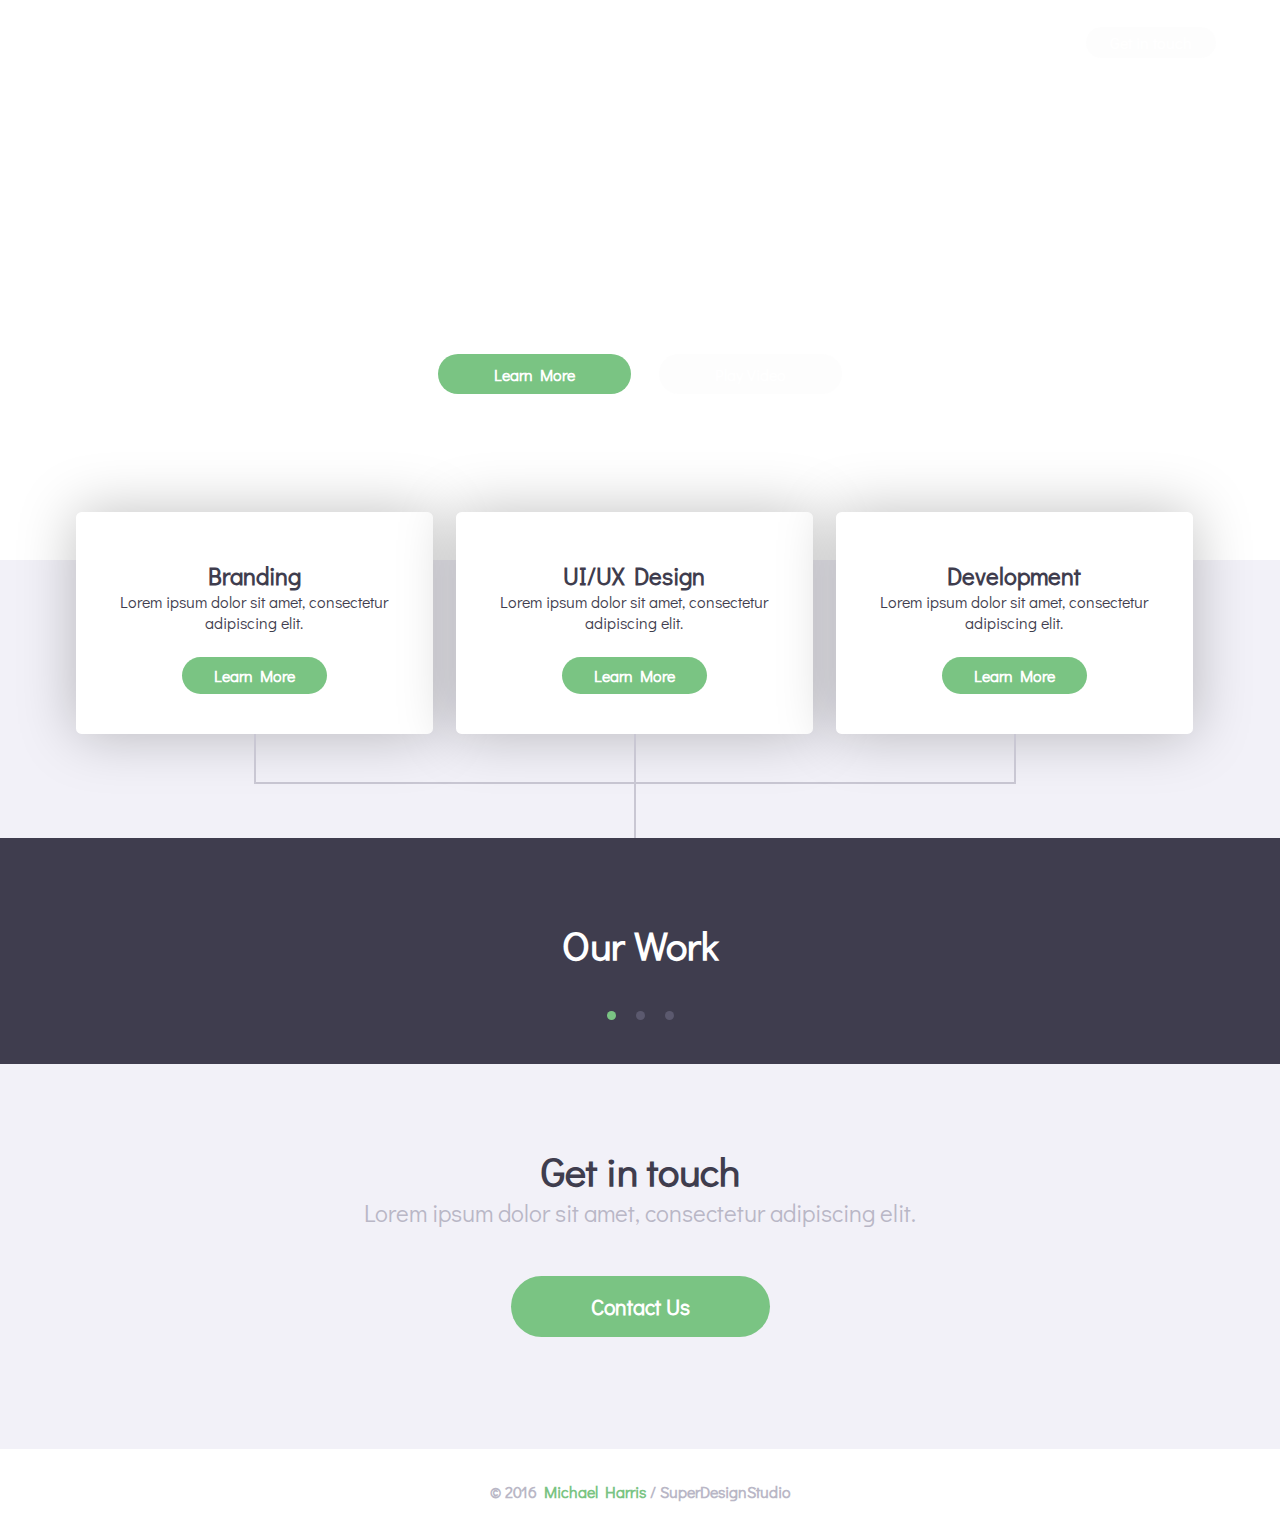
==== agency.html @ 667b6461 "Added styles and angecy project" ====
<!DOCTYPE html>
<html>
    <head>
        <meta charset="utf-8">
        <title>SuperMegaAwesome Landing Page</title>
        <link rel="stylesheet" href="css/normalize.css">
        <link href='https://fonts.googleapis.com/css?family=Didact+Gothic' rel='stylesheet' type='text/css'>
        <link rel="stylesheet" href="css/agency/styles.css" >
    </head>

    <body>
        <section id="banner">
            <div class="wrapper">
                <header>
                    <p id="logo">Super<span>Design</span>Studio</p>

                    <nav>
                        <a href="#">Home</a>
                        <a href="#">Portfolio</a>
                        <a href="#">Services</a>
                        <a href="#" class="button button_secondary button_small">Get in touch</a>
                    </nav>
                </header>

                <div class="content">
                    <h1 class="title">We create beautiful products</h1>
                    <h2 class="sub_title">Lorem ipsum dolor sit amet, consectetur adipiscing elit. In congue ex ac orci faucibus, quis venenatis tellus lacinia. </h2>
                    <div class="button_wrapper">
                        <a href="#" class="button button_highlight">Learn More</a>
                        <a href="#" class="button button_secondary">Play Video</a>
                    </div>
                </div>
            </div>
        </section>
        <section id="services" class="cf">
            <div class="wrapper">
                <div class="service">
                    <h3>Branding</h3>
                    <p>
                        Lorem ipsum dolor sit amet, consectetur adipiscing elit.
                    </p>
                    <a href="#" class="button button_highlight button_small">Learn More</a>
                </div>
                <div class="service middle">
                    <h3>UI/UX Design</h3>
                    <p>
                        Lorem ipsum dolor sit amet, consectetur adipiscing elit.
                    </p>
                    <a href="#" class="button button_highlight button_small">Learn More</a>
                </div>
                <div class="service">
                    <h3>Development</h3>
                    <p>
                        Lorem ipsum dolor sit amet, consectetur adipiscing elit.
                    </p>
                    <a href="#" class="button button_highlight button_small">Learn More</a>
                </div>
            </div>
        </section>
        <section id="past_work">
            <div class="wrapper">
                <h2 class="title">Our Work</h2>
                <ul id="slider_buttons">
                    <a href="#">
                        <li class="current"></li>
                    </a>
                    <a href="#">
                        <li></li>
                    </a>
                    <a href="#">
                        <li></li>
                    </a>
                </ul>
            </div>
        </section>
        <section id="contact">
            <div class="wrapper">
                <h2 class="title">Get in touch</h2>
                <p class="sub_title">
                    Lorem ipsum dolor sit amet, consectetur adipiscing elit.
                </p>
                <a href="#" class="button button_highlight button_large">Contact Us</a>
            </div>
        </section>
        <footer>
            <p class="copyright">
                &copy; 2016 <a href="#">Michael Harris</a> / SuperDesignStudio
            </p>
        </footer>
    </body>
</html>
---- css/agency/styles.css ----
* {
  box-sizing: border-box; }

body {
  font-family: "Didact Gothic", sans-serif;
  -webkit-font-smoothing: antialiased; }

.wrapper {
  width: 1440px;
  max-width: 90%;
  margin: 0 auto; }

.button {
  outline: none;
  border-radius: 2rem;
  padding: 0.6rem 3.5rem;
  font-weight: 700;
  color: #fff;
  text-decoration: none;
  text-align: center; }

.button_highlight {
  background: #7ac483; }

.button_secondary {
  background: rgba(250, 250, 250, 0.35); }

.button_small {
  padding: 0.3rem 1.5rem; }

.button_large {
  padding: 1rem 5rem;
  font-size: 1.35rem; }

.cf:after,
.cf:before {
  content: "";
  display: table; }

.cf:after {
  clear: both; }

#banner {
  background-image: url(../images/banner_background.jpeg);
  background-repeat: no-repeat;
  background-size: cover; }
  #banner header {
    padding: 2rem 0; }
  #banner #logo {
    color: #fff;
    font-weight: 700;
    font-size: 1.35em;
    float: left;
    margin: 0; }
    #banner #logo span {
      font-weight: 400; }
  #banner nav {
    float: right; }
    #banner nav a {
      color: #fff;
      font-weight: 700;
      text-decoration: none;
      margin-left: 2rem; }
  #banner .content {
    padding: 4rem 0 8rem 0; }
    #banner .content .title, #banner .content .sub_title {
      color: #fff;
      text-align: center; }
    #banner .content .title {
      font-size: 3.5rem;
      margin: 0; }
    #banner .content .sub_title {
      font-weight: 400;
      font-size: 1.35rem;
      width: 500px;
      margin: 0 auto 2rem auto;
      line-height: 1.75; }
    #banner .content .button_wrapper {
      text-align: center;
      margin: 3rem 0; }
      #banner .content .button_wrapper .button {
        margin: 0 0.75rem; }

#services {
  background: #f2f1f8;
  padding: 2rem 0 6.5rem 0;
  position: relative; }
  #services .service {
    background: #fff;
    width: 31%;
    float: left;
    margin: -5rem 1% 0 1%;
    padding: 3rem 2.5%;
    text-align: center;
    position: relative;
    -webkit-box-shadow: 0 0 57px 0 rgba(4, 6, 1, 0.25);
    -moz-box-shadow: 0 0 57px 0 rgba(4, 6, 1, 0.25);
    box-shadow: 0 0 57px 0 rgba(4, 6, 1, 0.25);
    border-radius: 0.35rem; }
    #services .service h3 {
      margin: 0;
      font-size: 1.5rem;
      color: #3f3d4e; }
    #services .service p {
      margin: 0 0 2rem 0;
      color: #3f3d4e; }
    #services .service .button {
      padding: 0.5rem 2rem; }
    #services .service:after {
      content: "";
      position: absolute;
      left: 50%;
      bottom: -50px;
      height: 50px;
      border-left: 2px solid #c9c7d3; }
  #services .middle:after {
    bottom: -105px;
    height: 105px; }
  #services:before {
    content: "";
    position: absolute;
    left: 50%;
    bottom: 54px;
    border-top: 2px solid #c9c7d3;
    width: 59.5%;
    margin-left: -30.1%; }

#past_work {
  background: #3f3d4e;
  padding: 5rem 25rem 0;
  text-align: center;
  position: relative;
  overflow: hidden; }
  #past_work .title {
    color: #fff;
    font-size: 2.5rem;
    margin: 0 0 0.75rem 0; }
  #past_work .logos {
    width: 705px;
    max-width: 95%; }
  #past_work #slider_buttons {
    list-style: none;
    padding: 0;
    margin: 2rem 0; }
    #past_work #slider_buttons a {
      text-decoration: none; }
    #past_work #slider_buttons li {
      width: 9px;
      height: 9px;
      margin: 0.5rem;
      position: relative;
      border-radius: 100%;
      display: inline-block;
      background-color: #5b596e;
      transition: background 0.4s ease-in-out; }
      #past_work #slider_buttons li:hover {
        background: #7ac483; }
    #past_work #slider_buttons .current {
      background: #7ac483; }
  #past_work #slider {
    list-style: none; }
    #past_work #slider li {
      width: 600px;
      height: 375px;
      overflow: hidden;
      background-color: #fff;
      -webkit-box-shadow: 0 0 57px 0 rgba(4, 5, 9, 0.25);
      -moz-box-shadow: 0 0 57px 0 rgba(4, 5, 9, 0.25);
      box-shadow: 0 0 57px 0 rgba(4, 5, 9, 0.25);
      position: absolute;
      z-index: 3;
      border-radius: 35rem 0.35rem 0 0; }

#contact {
  background: #f2f1f8;
  padding: 5rem 0 8rem 0;
  text-align: center; }
  #contact .title {
    font-size: 2.5rem;
    color: #3f3d4e;
    margin: 0; }
  #contact .sub_title {
    font-size: 1.5rem;
    color: #b9b7c6;
    width: 600px;
    max-width: 100%;
    display: block;
    margin: 0 auto 4rem auto; }

footer {
  padding: 1rem 0; }
  footer .copyright {
    text-align: center;
    font-weight: 700;
    color: #b9b7c6; }
    footer .copyright a {
      color: #7ac483;
      text-decoration: none; }

/*# sourceMappingURL=styles.css.map */
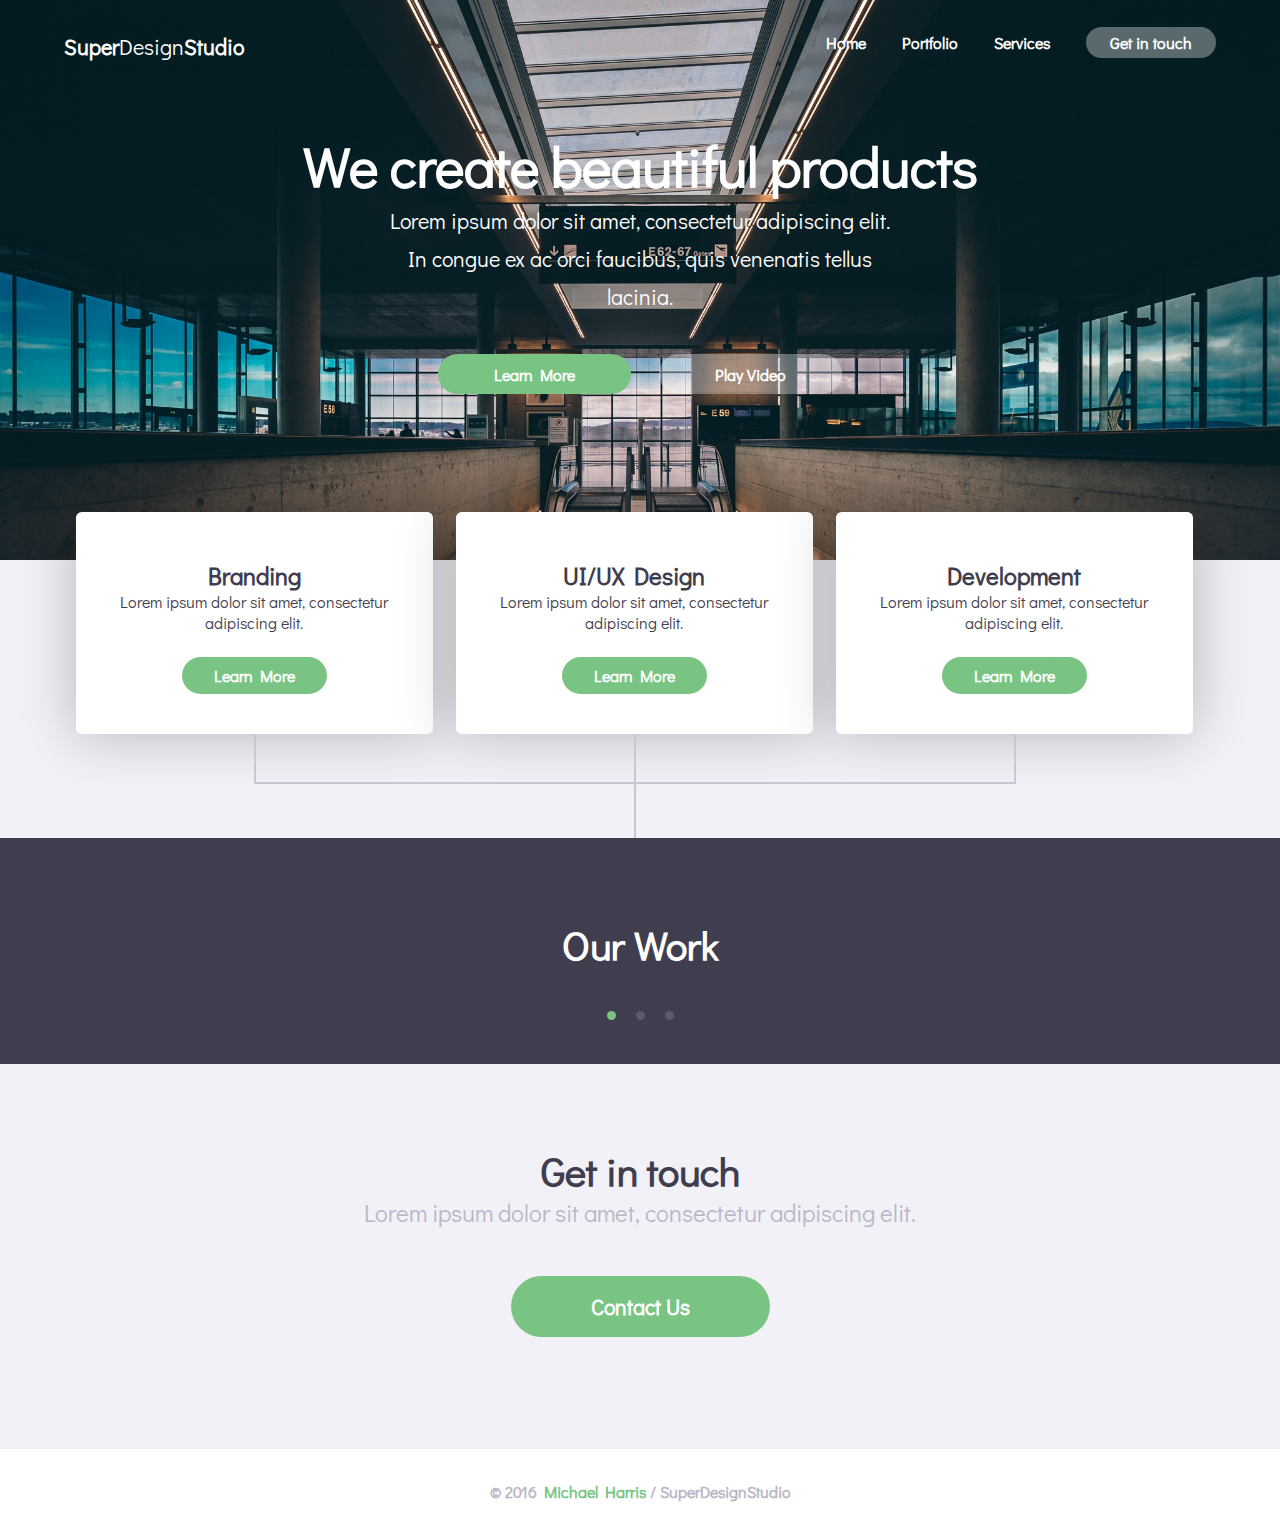
==== commit b53c690e: "bug fix 0.0.2 - html" ====
--- a/agency.html
+++ b/agency.html
@@ -15,7 +15,7 @@
                     <p id="logo">Super<span>Design</span>Studio</p>
 
                     <nav>
-                        <a href="#">Home</a>
+                        <a href="index.html">Home</a>
                         <a href="#">Portfolio</a>
                         <a href="#">Services</a>
                         <a href="#" class="button button_secondary button_small">Get in touch</a>
--- a/css/agency/styles.css
+++ b/css/agency/styles.css
@@ -41,7 +41,7 @@
   clear: both; }
 
 #banner {
-  background-image: url(../images/banner_background.jpeg);
+  background-image: url(/images/banner_background.jpeg);
   background-repeat: no-repeat;
   background-size: cover; }
   #banner header {
